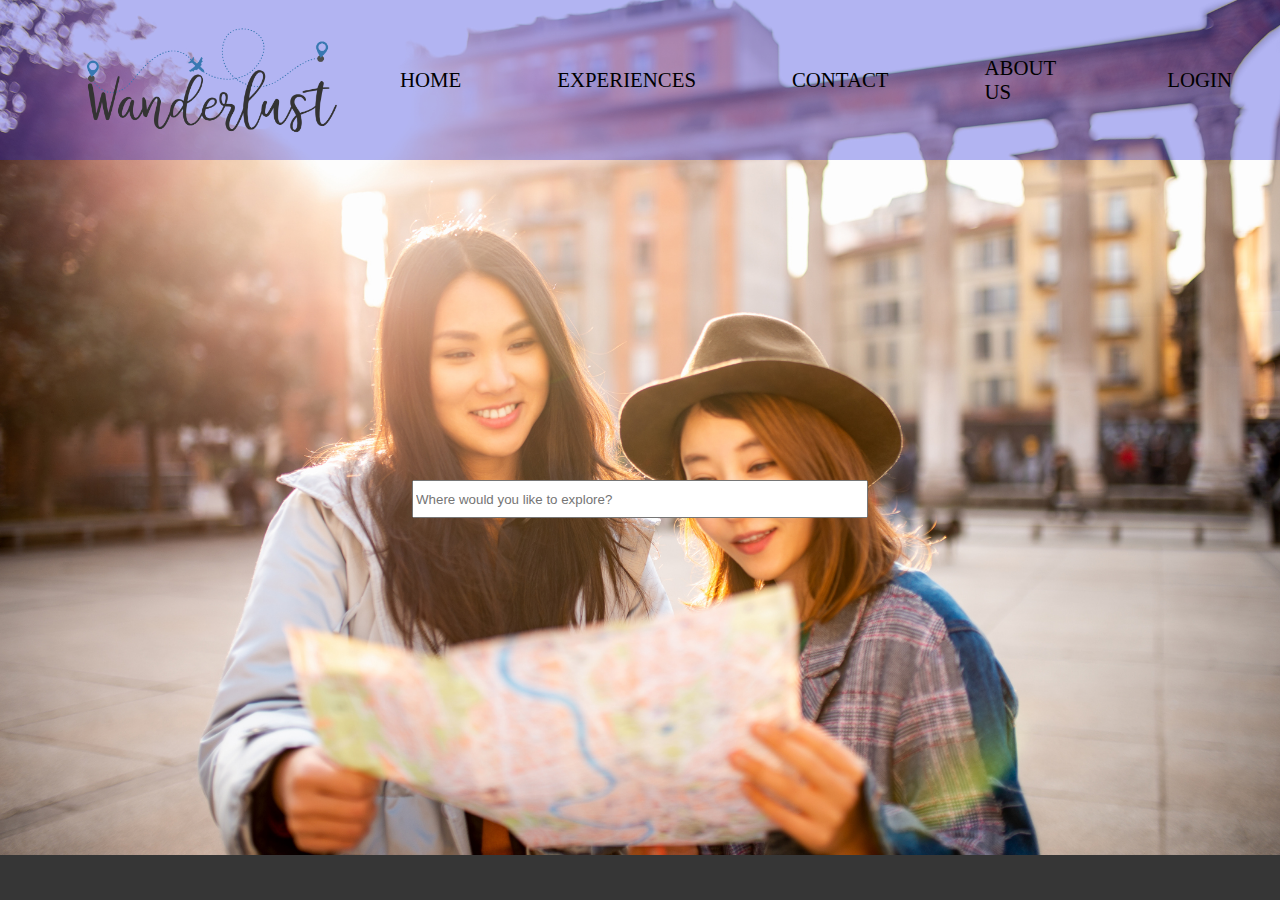
==== index.html @ d8d13d91 "Test" ====
<!DOCTYPE html>
<html lang="en">
<head>
    <meta charset="UTF-8">
    <meta name="viewport" content="width=device-width, initial-scale=1.0">
    <meta http-equiv="X-UA-Compatible" content="ie=edge">
    <title>Wanderlust</title>
    <link rel="stylesheet" href="./scss/index.css">
</head>
<body>
    <div class=container>
        <div class=header>
                <img class=logo src="./img/wanderlust-logo.png" alt="Wanderlust Logo">
            <div class=navBar>
                <a href="#">HOME</a>
                <a href="#">EXPERIENCES</a>
                <a href="#">CONTACT</a>
                <a href="#">ABOUT US</a>
                <a href="#">LOGIN</a>
            </div>
        </div>

        <div class=mainContent>
            <input class=searchBar type="text" placeholder="Where would you like to explore?">
        </div>
    </div>
    
</body>
</html>
---- scss/index.css ----
html, body {
  margin: 0;
  padding: 0;
  height: 100vh;
}

.logo {
  width: auto;
  height: 12rem;
  margin-left: 4rem;
}

.navBar {
  display: -webkit-box;
  display: -ms-flexbox;
  display: flex;
  -ms-flex-pack: distribute;
      justify-content: space-around;
  -webkit-box-align: center;
      -ms-flex-align: center;
          align-items: center;
}

.navBar a {
  margin-left: 3rem;
  margin-right: 3rem;
  text-decoration: none;
  color: black;
  display: -webkit-box;
  display: -ms-flexbox;
  display: flex;
  font-size: 1.3rem;
}

.header {
  height: 10rem;
  display: -webkit-box;
  display: -ms-flexbox;
  display: flex;
  -webkit-box-pack: justify;
      -ms-flex-pack: justify;
          justify-content: space-between;
  -webkit-box-align: center;
      -ms-flex-align: center;
          align-items: center;
  background-color: rgba(23, 27, 221, 0.322);
}

body {
  background: url(../img/iStock-1138245647.jpg);
  background-repeat: no-repeat;
  background-size: 100vw;
  background-color: #363636;
}

.mainContent {
  display: -webkit-box;
  display: -ms-flexbox;
  display: flex;
  -webkit-box-pack: center;
      -ms-flex-pack: center;
          justify-content: center;
  -webkit-box-align: center;
      -ms-flex-align: center;
          align-items: center;
}

.mainContent .searchBar {
  margin-top: 20rem;
  height: 3vh;
  min-height: 2rem;
  width: 35vw;
  min-width: 15rem;
}

.mainContent .searchBar input[type=text] {
  padding-left: 3rem;
}
/*# sourceMappingURL=index.css.map */
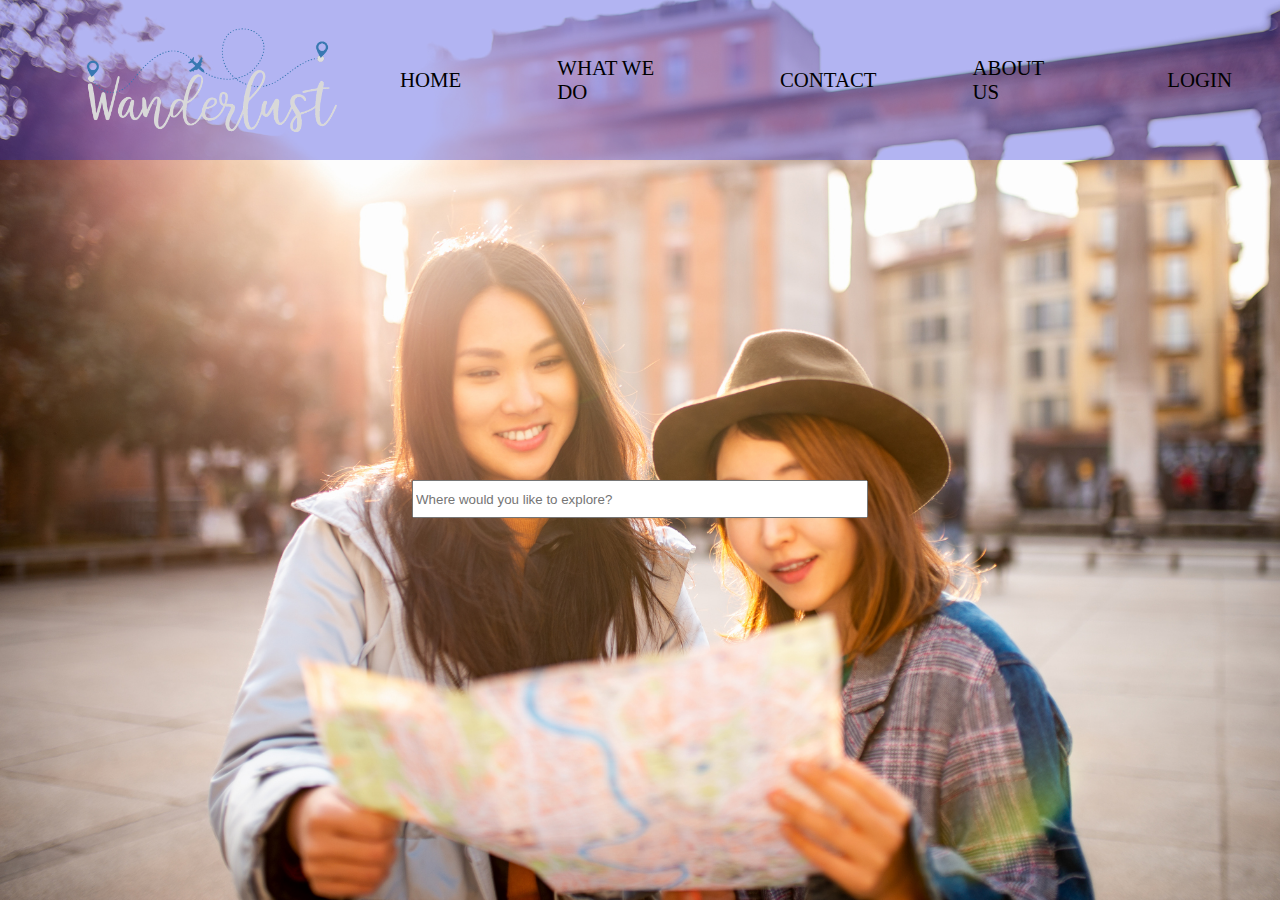
==== commit 448fe80b: "finished browser width(1k) pages" ====
--- a/index.html
+++ b/index.html
@@ -10,12 +10,12 @@
 <body>
     <div class=container>
         <div class=header>
-                <img class=logo src="./img/wanderlust-logo.png" alt="Wanderlust Logo">
+                <img class=logo src="./img/wanderlust-logo-White.png" alt="Wanderlust Logo">
             <div class=navBar>
-                <a href="#">HOME</a>
-                <a href="#">EXPERIENCES</a>
+                <a href="index.html">HOME</a>
+                <a href="mission.html">WHAT WE DO</a>
                 <a href="#">CONTACT</a>
-                <a href="#">ABOUT US</a>
+                <a href="about.html">ABOUT US</a>
                 <a href="#">LOGIN</a>
             </div>
         </div>
--- a/scss/index.css
+++ b/scss/index.css
@@ -49,7 +49,9 @@
 body {
   background: url(../img/iStock-1138245647.jpg);
   background-repeat: no-repeat;
-  background-size: 100vw;
+  background-size: cover;
+  width: 100%;
+  height: 100vh;
   background-color: #363636;
 }
 
@@ -72,8 +74,4 @@
   width: 35vw;
   min-width: 15rem;
 }
-
-.mainContent .searchBar input[type=text] {
-  padding-left: 3rem;
-}
 /*# sourceMappingURL=index.css.map */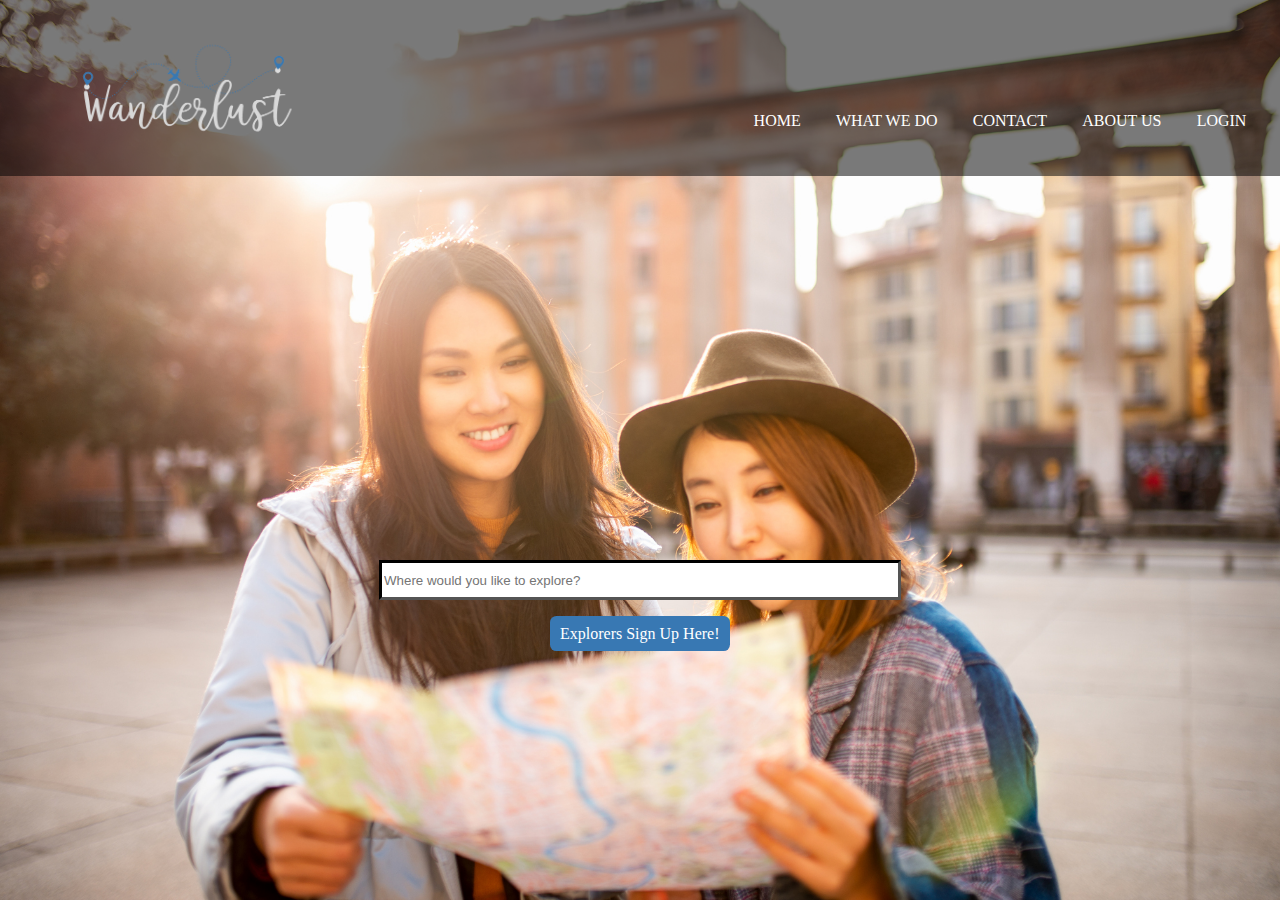
==== commit 1741cc15: "Polished UI a bit more" ====
--- a/index.html
+++ b/index.html
@@ -22,6 +22,7 @@
 
         <div class=mainContent>
             <input class=searchBar type="text" placeholder="Where would you like to explore?">
+            <a class=button href="#">Explorers Sign Up Here!</a>
         </div>
     </div>
     
--- a/scss/index.css
+++ b/scss/index.css
@@ -1,3 +1,53 @@
+html, body, div, span, applet, object, iframe,
+h1, h2, h3, h4, h5, h6, p, blockquote, pre,
+a, abbr, acronym, address, big, cite, code,
+del, dfn, em, img, ins, kbd, q, s, samp,
+small, strike, strong, sub, sup, tt, var,
+b, u, i, center,
+dl, dt, dd, ol, ul, li,
+fieldset, form, label, legend,
+table, caption, tbody, tfoot, thead, tr, th, td,
+article, aside, canvas, details, embed,
+figure, figcaption, footer, header, hgroup,
+menu, nav, output, ruby, section, summary,
+time, mark, audio, video {
+  margin: 0;
+  padding: 0;
+  border: 0;
+  font-size: 100%;
+  font: inherit;
+  vertical-align: baseline;
+}
+
+/* HTML5 display-role reset for older browsers */
+article, aside, details, figcaption, figure,
+footer, header, hgroup, menu, nav, section {
+  display: block;
+}
+
+body {
+  line-height: 1;
+}
+
+ol, ul {
+  list-style: none;
+}
+
+blockquote, q {
+  quotes: none;
+}
+
+blockquote:before, blockquote:after,
+q:before, q:after {
+  content: '';
+  content: none;
+}
+
+table {
+  border-collapse: collapse;
+  border-spacing: 0;
+}
+
 html, body {
   margin: 0;
   padding: 0;
@@ -6,7 +56,7 @@
 
 .logo {
   width: auto;
-  height: 12rem;
+  height: 10rem;
   margin-left: 4rem;
 }
 
@@ -19,21 +69,24 @@
   -webkit-box-align: center;
       -ms-flex-align: center;
           align-items: center;
+  margin-top: 3.5rem;
+  margin-right: 1rem;
 }
 
 .navBar a {
-  margin-left: 3rem;
-  margin-right: 3rem;
+  margin-left: 1.1rem;
+  margin-right: 1.1rem;
+  margin-top: .6rem;
   text-decoration: none;
-  color: black;
+  color: white;
   display: -webkit-box;
   display: -ms-flexbox;
   display: flex;
-  font-size: 1.3rem;
+  font-size: 1rem;
 }
 
 .header {
-  height: 10rem;
+  height: 11rem;
   display: -webkit-box;
   display: -ms-flexbox;
   display: flex;
@@ -43,13 +96,43 @@
   -webkit-box-align: center;
       -ms-flex-align: center;
           align-items: center;
-  background-color: rgba(23, 27, 221, 0.322);
+  background-color: rgba(0, 0, 0, 0.521);
+}
+
+@media only screen and (max-width: 500px) {
+  .header {
+    display: -webkit-box;
+    display: -ms-flexbox;
+    display: flex;
+    -webkit-box-orient: vertical;
+    -webkit-box-direction: normal;
+        -ms-flex-direction: column;
+            flex-direction: column;
+    height: 100%;
+  }
+  .header .navBar {
+    display: -webkit-box;
+    display: -ms-flexbox;
+    display: flex;
+    -webkit-box-orient: vertical;
+    -webkit-box-direction: normal;
+        -ms-flex-direction: column;
+            flex-direction: column;
+    margin: 0 0 1rem 0;
+  }
+  .header .navBar a {
+    font-size: 1.5rem;
+  }
+  .logo {
+    margin: 0;
+  }
 }
 
 body {
   background: url(../img/iStock-1138245647.jpg);
   background-repeat: no-repeat;
   background-size: cover;
+  background-position: center;
   width: 100%;
   height: 100vh;
   background-color: #363636;
@@ -65,13 +148,38 @@
   -webkit-box-align: center;
       -ms-flex-align: center;
           align-items: center;
+  -webkit-box-orient: vertical;
+  -webkit-box-direction: normal;
+      -ms-flex-direction: column;
+          flex-direction: column;
 }
 
 .mainContent .searchBar {
-  margin-top: 20rem;
+  margin-top: 30%;
   height: 3vh;
   min-height: 2rem;
-  width: 35vw;
+  width: 40vw;
   min-width: 15rem;
+  border: black inset 3.5px;
+}
+
+.button {
+  color: white;
+  background: #3878b3;
+  border-radius: .4rem;
+  padding: .6rem;
+  border: none;
+  font-size: 1rem;
+  width: 160px;
+  margin-bottom: 40px;
+  text-decoration: none;
+  margin-top: 1rem;
+}
+
+@media only screen and (max-width: 500px) {
+  .mainContent .searchBar {
+    margin-top: 10rem;
+    height: 3rem;
+  }
 }
 /*# sourceMappingURL=index.css.map */